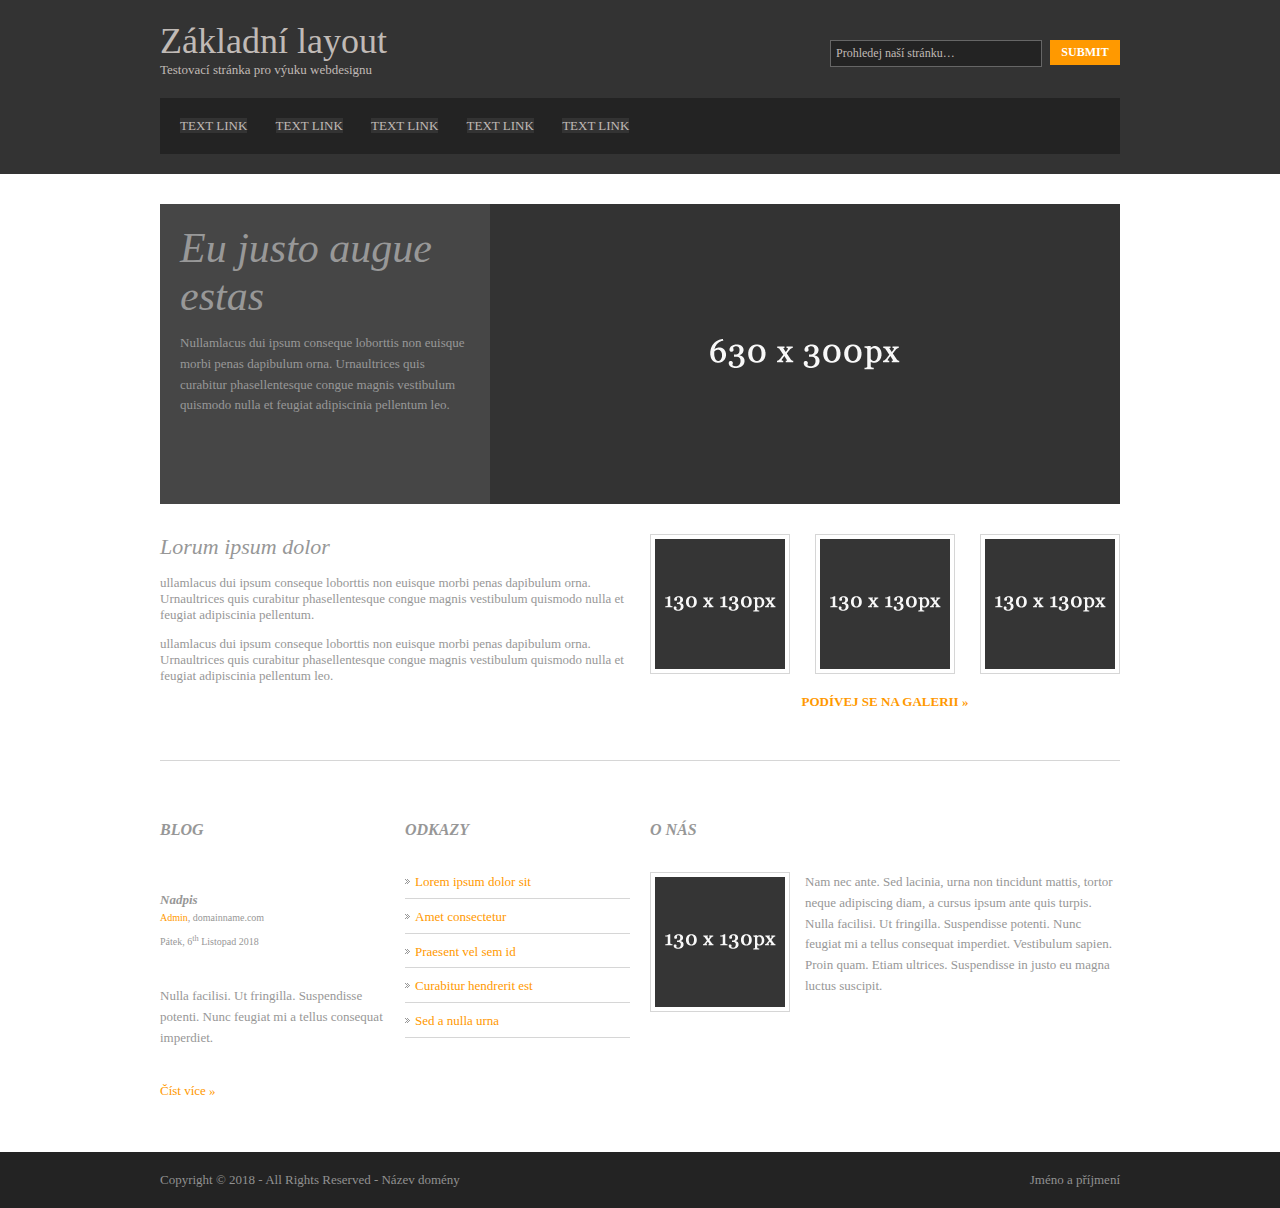
==== design_filmino/index.html @ d24d4d77 "filmino, react project setup" ====
<!DOCTYPE html>
<html lang="cz" dir="ltr">
<head>
  <title>Základní layout</title>
  <meta charset="UTF-8">
  <link rel="stylesheet" href="styles/layout.css" type="text/css">
  <!--[if lt IE 9]><script src="scripts/html5shiv.js"></script><![endif]-->
</head>
<body>
<div class="wrapper row1">
  <header id="header" class="clear">
    <div id="hgroup">
      <h1><a href="#">Základní layout</a></h1>
      <h2>Testovací stránka pro výuku webdesignu</h2>
    </div>
    <form action="#" method="post">
      <fieldset>
        <legend>Hledat:</legend>
        <input type="text" value="Prohledej naší stránku&hellip;" onFocus="this.value=(this.value=='Prohledej naší stránku&hellip;')? '' : this.value ;">
        <input type="submit" id="sf_submit" value="submit">
      </fieldset>
    </form>
    <nav>
      <ul>
        <li><a href="#">Text Link</a></li>
        <li><a href="#">Text Link</a></li>
        <li><a href="#">Text Link</a></li>
        <li><a href="#">Text Link</a></li>
        <li class="last"><a href="#">Text Link</a></li>
      </ul>
    </nav>
  </header>
</div>
<!-- obsah -->
<div class="wrapper row2">
  <div id="container" class="clear">
    <!-- slider -->
    <section id="slider" class="clear">
      <figure><img src="images/demo/630x300.gif" alt="">
        <figcaption>
          <h2>Eu justo augue estas</h2>
          <p>Nullamlacus dui ipsum conseque loborttis non euisque morbi penas dapibulum orna. Urnaultrices quis curabitur phasellentesque congue magnis vestibulum quismodo nulla et feugiat adipiscinia pellentum leo.</p>
          <footer class="more"><a href="#">Číst více &raquo;</a></footer>
        </figcaption>
      </figure>
    </section>
    <!-- hlavní obsah -->
    <div id="intro">
      <section class="clear">
        <!-- článek 1 -->
        <article class="two_quarter">
          <h2>Lorum ipsum dolor</h2>
          <p>ullamlacus dui ipsum conseque loborttis non euisque morbi penas dapibulum orna. Urnaultrices quis curabitur phasellentesque congue magnis vestibulum quismodo nulla et feugiat adipiscinia pellentum. </p>
          <p>ullamlacus dui ipsum conseque loborttis non euisque morbi penas dapibulum orna. Urnaultrices quis curabitur phasellentesque congue magnis vestibulum quismodo nulla et feugiat adipiscinia pellentum leo.</p>
        </article>
        <!-- článek 2 -->
        <article class="two_quarter lastbox">
          <figure>
            <ul class="clear">
              <li><a href="#"><img src="images/demo/130x130.gif" width="130" height="130" alt=""></a></li>
              <li><a href="#"><img src="images/demo/130x130.gif" width="130" height="130" alt=""></a></li>
              <li class="last"><a href="#"><img src="images/demo/130x130.gif" width="130" height="130" alt=""></a></li>
            </ul>
            <figcaption><a href="#">Podívej se na galerii &raquo;</a></figcaption>
          </figure>
        </article>
      </section>
    </div>
    <!-- ########################################################################################## -->
    <!-- ########################################################################################## -->
    <!-- ########################################################################################## -->
    <!-- ########################################################################################## -->
    <div id="homepage" class="last clear">
      <section class="one_quarter">
        <h2 class="title">Blog</h2>
        <article>
          <header>
            <h2>Nadpis</h2>
            <address>
            <a href="#">Admin</a>, domainname.com
            </address>
            <time datetime="2000-04-06">Pátek, 6<sup>th</sup> Listopad 2018</time>
          </header>
          <p>Nulla facilisi. Ut fringilla. Suspendisse potenti. Nunc feugiat mi a tellus consequat imperdiet.</p>
          <footer class="more"><a href="#">Číst více &raquo;</a></footer>
        </article>
      </section>
      <section class="one_quarter">
        <h2 class="title">Odkazy</h2>
        <nav>
          <ul>
            <li><a href="#">Lorem ipsum dolor sit</a></li>
            <li><a href="#">Amet consectetur</a></li>
            <li><a href="#">Praesent vel sem id</a></li>
            <li><a href="#">Curabitur hendrerit est</a></li>
            <li class="last"><a href="#">Sed a nulla urna</a></li>
          </ul>
        </nav>
      </section>
      <section class="two_quarter lastbox">
        <h2 class="title">O Nás</h2>
        <img class="imgl" src="images/demo/130x130.gif" width="130" height="130" alt="">
        <p>Nam nec ante. Sed lacinia, urna non tincidunt mattis, tortor neque adipiscing diam, a cursus ipsum ante quis turpis. Nulla facilisi. Ut fringilla. Suspendisse potenti. Nunc feugiat mi a tellus consequat imperdiet. Vestibulum sapien. Proin quam. Etiam ultrices. Suspendisse in justo eu magna luctus suscipit.</p>
        <footer class="more"><a href="#">Číst více &raquo;</a></footer>
      </section>
    </div>
    <!-- / obsah těla -->
  </div>
</div>
<!-- Patička -->
<div class="wrapper row3">
  <footer id="footer" class="clear">
    <p class="fl_left">Copyright &copy; 2018 - All Rights Reserved - <a href="#">Název domény</a></p>
    <p class="fl_right">Jméno a příjmení</p>
  </footer>
</div>
</body>
</html>
---- design_filmino/styles/layout.css ----
body {
  color:#919191;
  background-color:#232323;
  font-size:13px;
  font-family:Georgia, "Times New Roman", Times, serif;
  margin:0;
  padding:0;
  overflow-x: hidden;
}

.clear:after {
  content:".";
  display:block; 
  height:0; 
  clear:both; 
  visibility:hidden; 
  line-height:0;
}
.clear {
  display:block; 
  clear:both;
}
html[xmlns] .clear {
  display:block;
}
* html .clear {
  height:1%;
}

a {
  outline:none; 
  text-decoration:none;
}

code {
  font-weight:normal; 
  font-style:normal; 
  font-family:Georgia, "Times New Roman", Times, serif;
}

.fl_left {
  float:left;
}
.fl_right {
  float:right;
}

img {
  margin:0; 
  padding:0; 
  border:none; 
  line-height:normal; 
  vertical-align:middle;
}
.imgholder, .imgl, .imgr {
  padding:4px; 
  border:1px solid #D6D6D6; 
  text-align:center;
}
.imgl {
  float:left; 
  margin:0 15px 15px 0; 
  clear:left;
}
.imgr {
  float:right; 
  margin:0 0 15px 15px; 
  clear:right;
}

/*----------------------------------------------HTML 5 přepisy - na toto se nezaměřujte-------------------------------------*/

address, article, aside, figcaption, figure, footer, header, nav, section {
  display:block; 
  margin:0; 
  padding:0;
}

q {
  display:block; 
  padding:0 10px 8px 10px; 
  color:#979797; 
  background-color:#ECECEC; 
  font-style:italic; 
  line-height:normal;
}
q:before {
  content:'� '; 
  font-size:26px;
}
q:after {
  content:' �'; 
  font-size:26px; 
  line-height:0;
}

/* ----------------------------------------------Obal-------------------------------------*/

div.wrapper {
  display:block; 
  width:100%; 
  margin:0; 
  padding:0; 
  text-align:left;
}

.row1, .row1 a {
  color:#C0BAB6; 
  background-color:#333333;
}
.row2 {
  color:#979797; 
  background-color:#FFFFFF;
}
.row2 a {
  color:#FF9900; 
  background-color:#FFFFFF;
}
.row3, .row3 a {
  color:#919191; 
  background-color:#232323;
}

/*----------------------------------------------Základní nastavení prvků na webu-------------------------------------*/

header, #container, footer {
  display:block; 
  width:960px; 
  margin:0 auto;
}

nav ul {
  margin:0; 
  padding:0; 
  list-style:none;
}

h1, h2, h3, h4, h5, h6 {
  margin:0; 
  padding:0; 
  font-size:22px; 
  font-weight:normal; 
  font-style:italic; 
  line-height:normal;
}

address {
  font-style:normal;
}

blockquote, q {
  display:block; 
  padding:8px 10px; 
  color:#979797; 
  background-color:#ECECEC; 
  font-style:italic; 
  line-height:normal;
}
blockquote:before, q:before {
  content:'� '; 
  font-size:26px;
}
blockquote:after, q:after {
  content:' �'; 
  font-size:26px; 
  line-height:0;
}

form, fieldset, legend {
  margin:0; 
  padding:0; 
  border:none;
}
legend {
  display:none;
}
input, textarea, select {
  font-size:12px; 
  font-family:Georgia,"Times New Roman",Times,serif;
}

.one_quarter, .two_quarter, .three_quarter, .four_quarter {
  display:block; 
  float:left; 
  margin:0 20px 0 0;
}
.one_quarter {
  width:225px;
}
.two_quarter {
  width:470px;
}
.three_quarter {
  width:715px;
}
.four_quarter {
  width:960px; 
  float:none; 
  margin-right:0; 
  clear:both;
}

.one_third, .two_third, .three_third {
  display:block; 
  float:left; 
  margin:0 30px 0 0;
}
.one_third {
  width:300px;
}
.two_third {
  width:630px;
}
.three_third {
  width:960px; 
  float:none; 
  margin-right:0; 
  clear:both;
}

.lastbox {
  margin-right:0;
}

/*----------------------------------------------Hlavička-------------------------------------*/

header {
  padding:20px 0;
}

header #hgroup {
  float:left; 
  margin:0 0 20px 0;
}
header #hgroup h1, 
header #hgroup h2 {
  font-weight:normal; 
  font-style:normal; 
  text-transform:none;
}
header #hgroup h1 {
  font-size:36px;
}
header #hgroup h2 {
  font-size:13px;
}

header form {
  display:block; 
  width:290px; 
  float:right; 
  margin:20px 0; 
  padding:0;
}
header form input {
  display:block; 
  float:left; 
  width:200px;
  margin:0; 
  padding:5px; 
  color:#C0BAB6; 
  background-color:#232323; 
  border:1px solid #666666;
}
header form #sf_submit {
  display:block; 
  float:right; 
  width:70px; 
  font-size:12px; 
  font-weight:bold; 
  text-transform:uppercase; 
  color:#FFFFFF; 
  background-color:#FF9900; 
  border:none; 
  cursor:pointer;
}

header nav {
  display:block; 
  width:100%; 
  margin:0; 
  padding:20px 0; 
  color:#C0BAB6; 
  background-color:#232323; 
  clear:both;
}
header nav ul {
  padding:0 20px;
}
header nav li {
  display:inline; 
  margin-right:25px; 
  text-transform:uppercase;
}
header nav li.last {
  margin-right:0;
}
header nav li a {
  color:#C0BAB6; 
  background-color:#232323;
}
header nav li a:hover {
  color:#FF9900; 
  background-color:#232323;
} 

/*----------------------------------------------Obsah-------------------------------------*/

#container {
  padding:30px 0;
}
#container section {
  display:block; 
  margin-bottom:30px; 
  padding:0;
}
#container .last {
  margin:0;
}
#container .more {
  text-align:right;
}

/* ------Slider-----*/

#container #slider {
  width:100%;
}
#container #slider figure {}
#container #slider figure img {
  float:right; 
  width:630px; 
  height:300px;
}
#container #slider figure figcaption {
  display:block; 
  float:left; 
  width:290px; 
  height:260px; 
  padding:20px; 
  overflow:hidden; 
  color:#989898; 
  background-color:#464646; 
  line-height:1.6em;
}
#container #slider figure figcaption a {
  color:#FF9900; 
  background-color:#464646;
}
#container #slider figure h2 {
  font-size:42px; 
  font-weight:normal; 
  font-style:italic; 
  text-transform:none;
}
#container #slider figure footer{}

/* ------Hlavní obsah-----*/

#container #intro {
  width:100%; 
  margin-bottom:60px; 
  padding-bottom:20px; 
  border-bottom:1px solid #D6D6D6;
}
#container #intro section {
  width:100%;
}
#container #intro section article {}
#container #intro section article h2 {
  margin-bottom:15px;
}
#container #intro section article p {}
#container #intro section article figure ul {
  display:block; 
  width:100%; 
  margin:0; 
  padding:0; 
  list-style:none;
}
#container #intro section article figure ul li {
  display:inline-block; 
  float:left; 
  margin:0 25px 0 0;
}
#container #intro section article figure ul li.last {
  margin:0;
}
#container #intro section article figure ul li img {
  width:130px; 
  height:130px; 
  margin:0; 
  padding:4px; 
  border:1px solid #D6D6D6;
}
#container #intro section article figure figcaption {
  display:block; 
  width:100%; 
  margin-top:20px; 
  clear:both; 
  text-align:center; 
  text-transform:uppercase; 
  font-weight:bold;
}

#container #homepage {
  display:block; 
  width:100%; 
  line-height:1.6em;
}
#container #homepage section {
  margin-bottom:0;
}
#container #homepage section h2.title {
  margin:0 0 25px 0; 
  padding:0 0 8px 0; 
  font-size:16px; 
  font-weight:bold; 
  text-transform:uppercase;
}
#container #homepage section footer {
  clear:both;
}

/* ------Blog-----*/

#container #homepage section article header h2 {
  font-size:13px; 
  font-weight:bold;
}
#container #homepage section article address, #container #homepage section article time {
  font-size:10px; 
  font-style:normal;
}
#container #homepage section article footer {
  text-align:left;
}

/* ------Odkazy-----*/

#container #homepage section nav li {
  margin:0 0 8px 0; 
  padding:0 0 5px 0; 
  border-bottom:1px solid #D6D6D6;
}
#container #homepage section nav li.last {
  margin:0;
}
#container #homepage section nav a {
  padding:0 0 0 10px; 
  background:url("../images/arrow.gif") left center no-repeat;
}

/*----------------------------------------------Patička-------------------------------------*/

footer {
  padding:20px 0;
}
footer p {
  margin:0; padding:0;
}
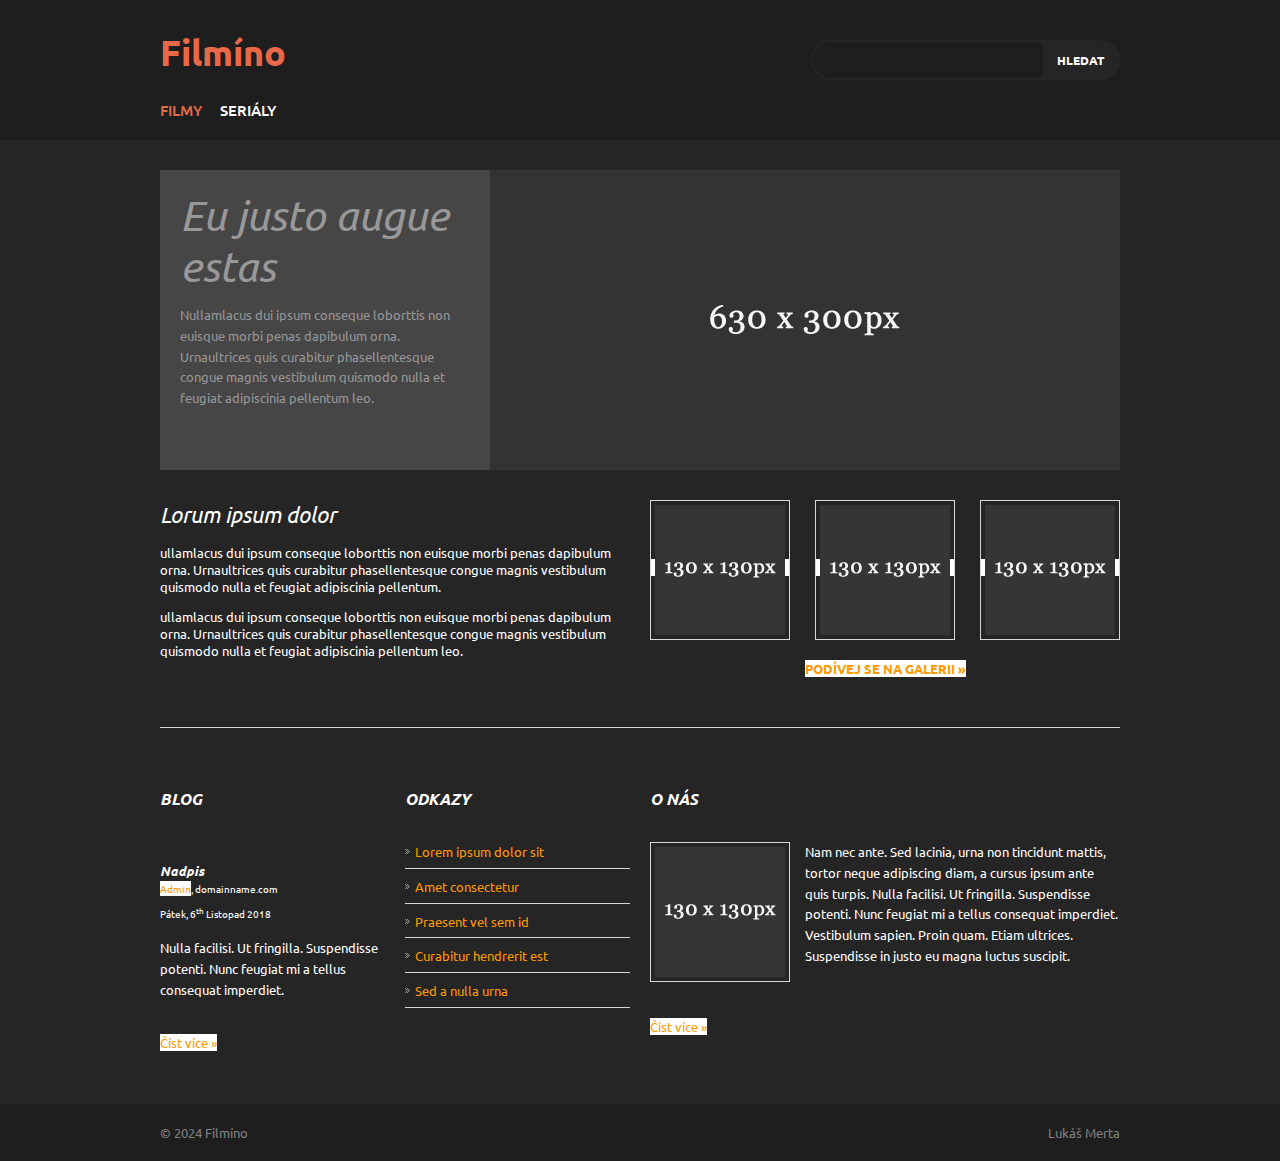
==== commit 89380ae8: "filmino design" ====
--- a/design_filmino/index.html
+++ b/design_filmino/index.html
@@ -1,32 +1,33 @@
 <!DOCTYPE html>
 <html lang="cz" dir="ltr">
 <head>
-  <title>Základní layout</title>
   <meta charset="UTF-8">
+
+  <link rel="preconnect" href="https://fonts.googleapis.com">
+  <link rel="preconnect" href="https://fonts.gstatic.com" crossorigin>
+  <link href="https://fonts.googleapis.com/css2?family=Ubuntu:ital,wght@0,300;0,400;0,500;0,700;1,300;1,400;1,500;1,700&display=swap" rel="stylesheet">
+
+  <title>Filmino - design</title>
+
   <link rel="stylesheet" href="styles/layout.css" type="text/css">
-  <!--[if lt IE 9]><script src="scripts/html5shiv.js"></script><![endif]-->
 </head>
 <body>
 <div class="wrapper row1">
   <header id="header" class="clear">
     <div id="hgroup">
-      <h1><a href="#">Základní layout</a></h1>
-      <h2>Testovací stránka pro výuku webdesignu</h2>
+      <h1><a href="#">Filmíno</a></h1>
     </div>
     <form action="#" method="post">
       <fieldset>
         <legend>Hledat:</legend>
-        <input type="text" value="Prohledej naší stránku&hellip;" onFocus="this.value=(this.value=='Prohledej naší stránku&hellip;')? '' : this.value ;">
-        <input type="submit" id="sf_submit" value="submit">
+        <input type="text" placeholder="">
+        <input type="submit" id="sf_submit" value="Hledat">
       </fieldset>
     </form>
     <nav>
       <ul>
-        <li><a href="#">Text Link</a></li>
-        <li><a href="#">Text Link</a></li>
-        <li><a href="#">Text Link</a></li>
-        <li><a href="#">Text Link</a></li>
-        <li class="last"><a href="#">Text Link</a></li>
+        <li><a href="#" style="color: var(--c4);">Filmy</a></li>
+        <li class="last"><a href="#">Seriály</a></li>
       </ul>
     </nav>
   </header>
@@ -110,8 +111,8 @@
 <!-- Patička -->
 <div class="wrapper row3">
   <footer id="footer" class="clear">
-    <p class="fl_left">Copyright &copy; 2018 - All Rights Reserved - <a href="#">Název domény</a></p>
-    <p class="fl_right">Jméno a příjmení</p>
+    <p class="fl_left">&copy; 2024 Filmíno</p>
+    <p class="fl_right">Lukáš Merta</p>
   </footer>
 </div>
 </body>
--- a/design_filmino/styles/layout.css
+++ b/design_filmino/styles/layout.css
@@ -1,11 +1,17 @@
 body {
-  color:#919191;
-  background-color:#232323;
-  font-size:13px;
-  font-family:Georgia, "Times New Roman", Times, serif;
+  color: var(--c1);
+  background-color: var(--c3);
+  font-size: 13px;
+  font-family: var(--f1);
   margin:0;
   padding:0;
   overflow-x: hidden;
+
+  --f1: "Ubuntu";
+  --c1: #FFFFFF;
+  --c2: #1E1E1E;
+  --c3: #252525;
+  --c4: #E96848;
 }
 
 .clear:after {
@@ -94,7 +100,7 @@
   line-height:0;
 }
 
-/* ----------------------------------------------Obal-------------------------------------*/
+/*----------------------------------------------Obal-------------------------------------*/
 
 div.wrapper {
   display:block; 
@@ -105,20 +111,20 @@
 }
 
 .row1, .row1 a {
-  color:#C0BAB6; 
-  background-color:#333333;
+  color: var(--c1);
+  background-color: var(--c2);
 }
 .row2 {
-  color:#979797; 
-  background-color:#FFFFFF;
+  color: var(--c1); 
+  background-color: var(--c3);
 }
 .row2 a {
   color:#FF9900; 
   background-color:#FFFFFF;
 }
 .row3, .row3 a {
-  color:#919191; 
-  background-color:#232323;
+  color: gray; 
+  background-color: var(--c2);
 }
 
 /*----------------------------------------------Základní nastavení prvků na webu-------------------------------------*/
@@ -226,6 +232,7 @@
 
 header {
   padding:20px 0;
+  padding-bottom: 0;
 }
 
 header #hgroup {
@@ -239,7 +246,11 @@
   text-transform:none;
 }
 header #hgroup h1 {
-  font-size:36px;
+  font: 600 36px var(--f1);
+  margin-top: 10px;
+}
+header #hgroup h1 a {
+  color: var(--c4);
 }
 header #hgroup h2 {
   font-size:13px;
@@ -247,31 +258,43 @@
 
 header form {
   display:block; 
-  width:290px; 
+  width: fit-content; 
   float:right; 
   margin:20px 0; 
   padding:0;
 }
 header form input {
+  color: var(--c1); 
+  background-color: var(--c2); 
+  font: 400 12px var(--f1);
   display:block; 
   float:left; 
   width:200px;
   margin:0; 
-  padding:5px; 
-  color:#C0BAB6; 
-  background-color:#232323; 
-  border:1px solid #666666;
+  padding:10px; 
+  padding-left: 20px;
+  border: 2px solid var(--c3);
+  border-radius: 20px;
+  border-top-right-radius: 0;
+  border-bottom-right-radius: 0;
+}
+header form input:focus {
+  outline: none;
 }
 header form #sf_submit {
   display:block; 
   float:right; 
-  width:70px; 
-  font-size:12px; 
+  width: fit-content;
   font-weight:bold; 
   text-transform:uppercase; 
-  color:#FFFFFF; 
-  background-color:#FF9900; 
+  color: var(--c1); 
+  background-color: var(--c3); 
   border:none; 
+  border-radius: 20px;
+  border-top-left-radius: 0;
+  border-bottom-left-radius: 0;
+  padding: 12px;
+  padding-right: 16px;
   cursor:pointer;
 }
 
@@ -280,22 +303,23 @@
   width:100%; 
   margin:0; 
   padding:20px 0; 
+  padding-top: 0;
   color:#C0BAB6; 
-  background-color:#232323; 
   clear:both;
 }
 header nav ul {
-  padding:0 20px;
 }
 header nav li {
+  color: var(--c1);
   display:inline; 
-  margin-right:25px; 
+  margin-right:15px; 
   text-transform:uppercase;
 }
 header nav li.last {
   margin-right:0;
 }
 header nav li a {
+  font: 500 15px var(--f1);
   color:#C0BAB6; 
   background-color:#232323;
 }
@@ -432,7 +456,7 @@
   font-size:10px; 
   font-style:normal;
 }
-#container #homepage section article footer {
+#container #homepage section footer {
   text-align:left;
 }
 
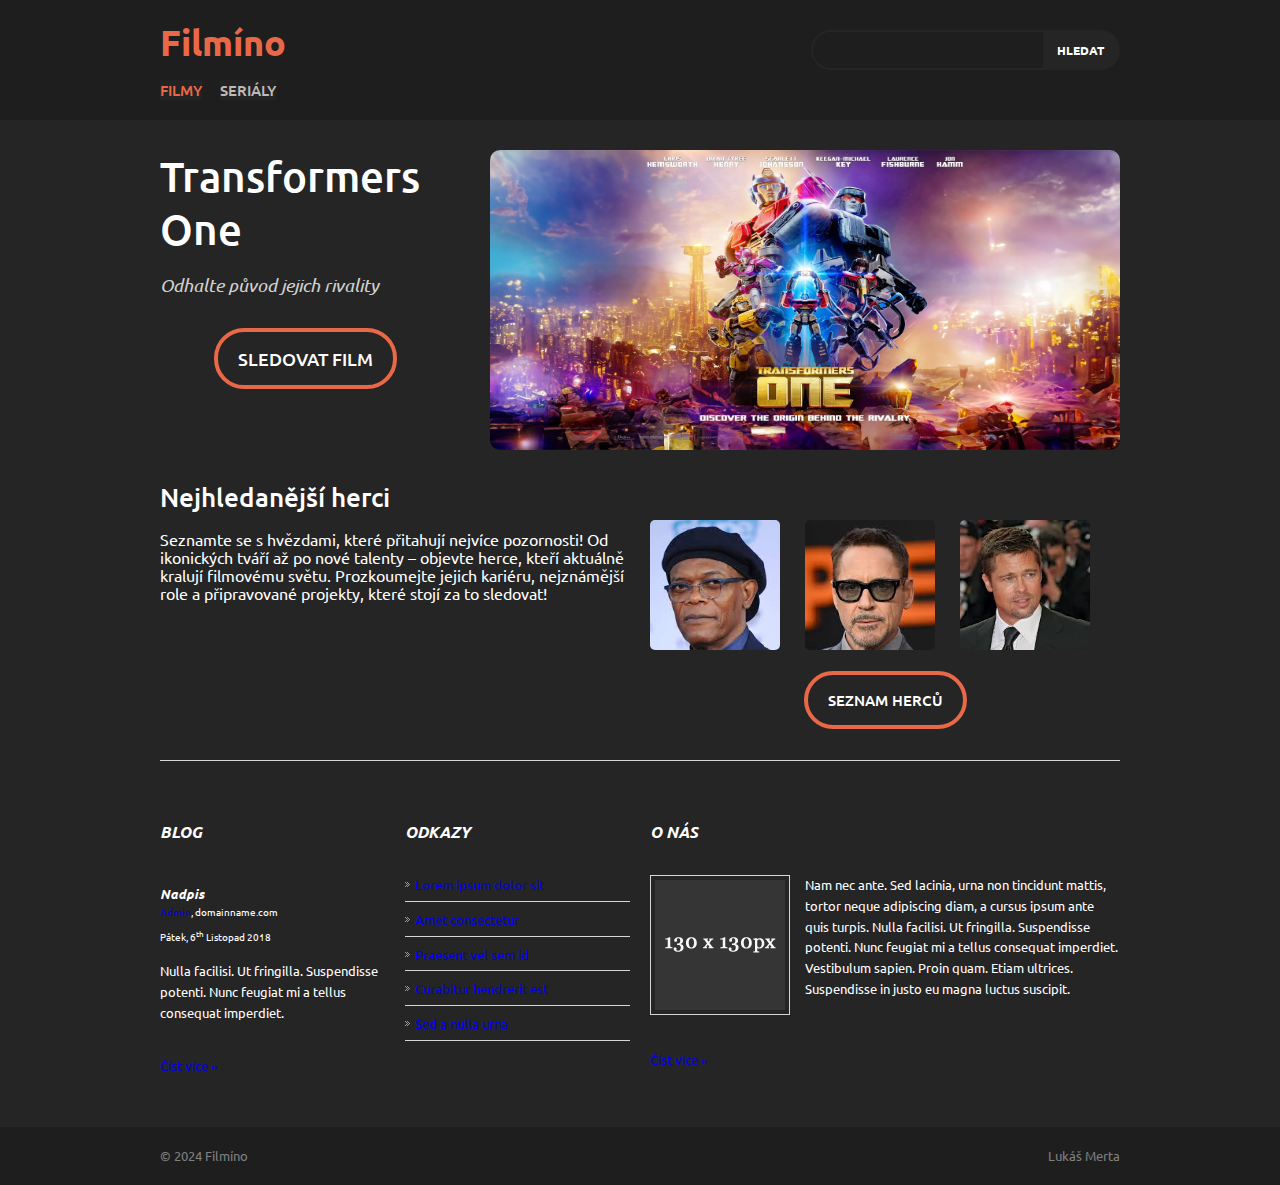
==== commit 4e36d524: "Filmino design" ====
--- a/design_filmino/index.html
+++ b/design_filmino/index.html
@@ -37,11 +37,11 @@
   <div id="container" class="clear">
     <!-- slider -->
     <section id="slider" class="clear">
-      <figure><img src="images/demo/630x300.gif" alt="">
+      <figure><img src="images/main.jpg" alt="">
         <figcaption>
-          <h2>Eu justo augue estas</h2>
-          <p>Nullamlacus dui ipsum conseque loborttis non euisque morbi penas dapibulum orna. Urnaultrices quis curabitur phasellentesque congue magnis vestibulum quismodo nulla et feugiat adipiscinia pellentum leo.</p>
-          <footer class="more"><a href="#">Číst více &raquo;</a></footer>
+          <h2>Transformers One</h2>
+          <p>Odhalte původ jejich rivality</p>
+          <footer class="more"><a href="#" class="filmino-button">SLEDOVAT FILM</a></footer>
         </figcaption>
       </figure>
     </section>
@@ -50,19 +50,18 @@
       <section class="clear">
         <!-- článek 1 -->
         <article class="two_quarter">
-          <h2>Lorum ipsum dolor</h2>
-          <p>ullamlacus dui ipsum conseque loborttis non euisque morbi penas dapibulum orna. Urnaultrices quis curabitur phasellentesque congue magnis vestibulum quismodo nulla et feugiat adipiscinia pellentum. </p>
-          <p>ullamlacus dui ipsum conseque loborttis non euisque morbi penas dapibulum orna. Urnaultrices quis curabitur phasellentesque congue magnis vestibulum quismodo nulla et feugiat adipiscinia pellentum leo.</p>
+          <h2>Nejhledanější herci</h2>
+          <p>Seznamte se s hvězdami, které přitahují nejvíce pozornosti! Od ikonických tváří až po nové talenty – objevte herce, kteří aktuálně kralují filmovému světu. Prozkoumejte jejich kariéru, nejznámější role a připravované projekty, které stojí za to sledovat!</p>
         </article>
         <!-- článek 2 -->
         <article class="two_quarter lastbox">
           <figure>
             <ul class="clear">
-              <li><a href="#"><img src="images/demo/130x130.gif" width="130" height="130" alt=""></a></li>
-              <li><a href="#"><img src="images/demo/130x130.gif" width="130" height="130" alt=""></a></li>
-              <li class="last"><a href="#"><img src="images/demo/130x130.gif" width="130" height="130" alt=""></a></li>
+              <li><a href="#"><img src="images/actor_1.jpg" width="130" height="130" alt=""></a></li>
+              <li><a href="#"><img src="images/actor_2.jpg" width="130" height="130" alt=""></a></li>
+              <li class="last"><a href="#"><img src="images/actor_3.jpg" width="130" height="130" alt=""></a></li>
             </ul>
-            <figcaption><a href="#">Podívej se na galerii &raquo;</a></figcaption>
+            <figcaption><a href="#" class="filmino-button filmino-button-mid">Seznam herců</a></figcaption>
           </figure>
         </article>
       </section>
--- a/design_filmino/styles/layout.css
+++ b/design_filmino/styles/layout.css
@@ -5,6 +5,7 @@
   font-family: var(--f1);
   margin:0;
   padding:0;
+  line-height: 18px;
   overflow-x: hidden;
 
   --f1: "Ubuntu";
@@ -110,7 +111,7 @@
   text-align:left;
 }
 
-.row1, .row1 a {
+.row1{
   color: var(--c1);
   background-color: var(--c2);
 }
@@ -118,10 +119,6 @@
   color: var(--c1); 
   background-color: var(--c3);
 }
-.row2 a {
-  color:#FF9900; 
-  background-color:#FFFFFF;
-}
 .row3, .row3 a {
   color: gray; 
   background-color: var(--c2);
@@ -144,8 +141,7 @@
 h1, h2, h3, h4, h5, h6 {
   margin:0; 
   padding:0; 
-  font-size:22px; 
-  font-weight:normal; 
+  font: 500 26px var(--f1);
   font-style:italic; 
   line-height:normal;
 }
@@ -232,12 +228,12 @@
 
 header {
   padding:20px 0;
+  padding-top: 10px;
   padding-bottom: 0;
 }
 
 header #hgroup {
   float:left; 
-  margin:0 0 20px 0;
 }
 header #hgroup h1, 
 header #hgroup h2 {
@@ -261,6 +257,7 @@
   width: fit-content; 
   float:right; 
   margin:20px 0; 
+  margin-bottom: 10px;
   padding:0;
 }
 header form input {
@@ -302,9 +299,9 @@
   display:block; 
   width:100%; 
   margin:0; 
+  margin-top: -10px;
   padding:20px 0; 
   padding-top: 0;
-  color:#C0BAB6; 
   clear:both;
 }
 header nav ul {
@@ -324,8 +321,7 @@
   background-color:#232323;
 }
 header nav li a:hover {
-  color:#FF9900; 
-  background-color:#232323;
+  opacity: 0.8;
 } 
 
 /*----------------------------------------------Obsah-------------------------------------*/
@@ -355,6 +351,7 @@
   float:right; 
   width:630px; 
   height:300px;
+  border-radius: 10px;
 }
 #container #slider figure figcaption {
   display:block; 
@@ -362,19 +359,46 @@
   width:290px; 
   height:260px; 
   padding:20px; 
+  padding-top: 0;
+  padding-left: 0;
   overflow:hidden; 
   color:#989898; 
-  background-color:#464646; 
   line-height:1.6em;
 }
-#container #slider figure figcaption a {
-  color:#FF9900; 
-  background-color:#464646;
+#container #slider figure figcaption footer {
+  width: fit-content;
+  margin-top: 30px !important;
+}
+#container #slider figure figcaption a,
+.filmino-button {
+  color: var(--c1); 
+  background-color: var(--c3);
+  font: 500 18px var(--f1);
+  border: 4px solid var(--c4);
+  border-radius: 30px;
+  padding: 15px 20px;
+  transition: .12s;
+}
+.filmino-button:hover {
+  color: var(--c2) !important;
+  background-color: var(--c4) !important;
+}
+.filmino-button-mid {
+  color: inherit !important;
+  background-color: inherit !important;
+  font-size: 15px;
 }
 #container #slider figure h2 {
-  font-size:42px; 
-  font-weight:normal; 
-  font-style:italic; 
+  color: var(--c1);
+  font: 500 42px var(--f1);
+  font-style: normal; 
+  text-transform:none;
+}
+#container #slider figure p {
+  color: var(--c1);
+  opacity: 0.8;
+  font: 500 18px var(--f1);
+  font-style: italic;
   text-transform:none;
 }
 #container #slider figure footer{}
@@ -392,9 +416,16 @@
 }
 #container #intro section article {}
 #container #intro section article h2 {
+  color: var(--c1);
+  font: 500 26px var(--f1);
   margin-bottom:15px;
-}
-#container #intro section article p {}
+  font-style: normal;
+}
+#container #intro section article p {
+  color: var(--c1);
+  font: 400 16px var(--f1);
+  line-height: 18px;
+}
 #container #intro section article figure ul {
   display:block; 
   width:100%; 
@@ -414,13 +445,19 @@
   width:130px; 
   height:130px; 
   margin:0; 
-  padding:4px; 
-  border:1px solid #D6D6D6;
+  margin-top: 40px;
+  border-radius: 5px;
+  object-fit: cover;
+  object-position: top;
+  transition: .12s;
+}
+#container #intro section article figure ul li img:hover {
+  scale: 0.95;
 }
 #container #intro section article figure figcaption {
   display:block; 
   width:100%; 
-  margin-top:20px; 
+  margin-top:40px; 
   clear:both; 
   text-align:center; 
   text-transform:uppercase; 
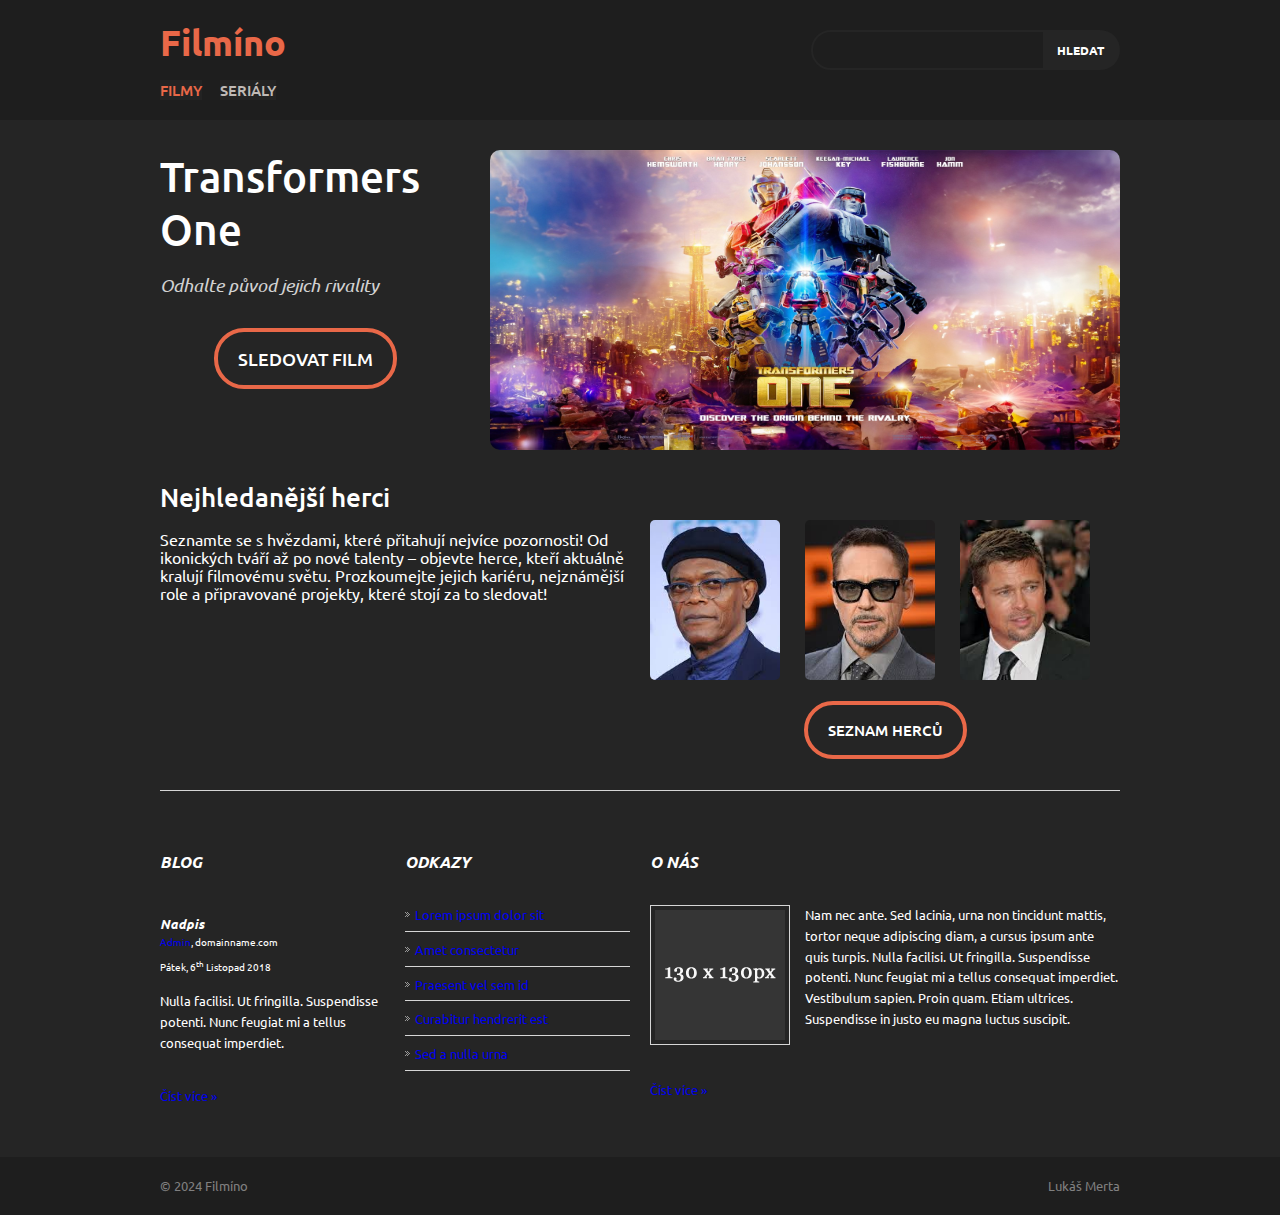
==== commit 7f809c53: "Filmino links" ====
--- a/design_filmino/index.html
+++ b/design_filmino/index.html
@@ -15,7 +15,7 @@
 <div class="wrapper row1">
   <header id="header" class="clear">
     <div id="hgroup">
-      <h1><a href="#">Filmíno</a></h1>
+      <h1><a href="https://merta.soskolin.eu/vlastni/filmino/filmy">Filmíno</a></h1>
     </div>
     <form action="#" method="post">
       <fieldset>
@@ -26,8 +26,8 @@
     </form>
     <nav>
       <ul>
-        <li><a href="#" style="color: var(--c4);">Filmy</a></li>
-        <li class="last"><a href="#">Seriály</a></li>
+        <li><a href="https://merta.soskolin.eu/vlastni/filmino/filmy/" style="color: var(--c4);">Filmy</a></li>
+        <li class="last"><a href="https://merta.soskolin.eu/vlastni/filmino/serialy/">Seriály</a></li>
       </ul>
     </nav>
   </header>
@@ -41,7 +41,7 @@
         <figcaption>
           <h2>Transformers One</h2>
           <p>Odhalte původ jejich rivality</p>
-          <footer class="more"><a href="#" class="filmino-button">SLEDOVAT FILM</a></footer>
+          <footer class="more"><a href="https://merta.soskolin.eu/vlastni/filmino/filmy/video.html?id=698687" class="filmino-button">SLEDOVAT FILM</a></footer>
         </figcaption>
       </figure>
     </section>
@@ -57,11 +57,11 @@
         <article class="two_quarter lastbox">
           <figure>
             <ul class="clear">
-              <li><a href="#"><img src="images/actor_1.jpg" width="130" height="130" alt=""></a></li>
-              <li><a href="#"><img src="images/actor_2.jpg" width="130" height="130" alt=""></a></li>
-              <li class="last"><a href="#"><img src="images/actor_3.jpg" width="130" height="130" alt=""></a></li>
+              <li><a href="https://merta.soskolin.eu/vlastni/filmino/filmy/herec.html?id=2231"><img src="images/actor_1.jpg" width="130" height="130" alt=""></a></li>
+              <li><a href="https://merta.soskolin.eu/vlastni/filmino/filmy/herec.html?id=3223"><img src="images/actor_2.jpg" width="130" height="130" alt=""></a></li>
+              <li class="last"><a href="https://merta.soskolin.eu/vlastni/filmino/filmy/herec.html?id=287"><img src="images/actor_3.jpg" width="130" height="130" alt=""></a></li>
             </ul>
-            <figcaption><a href="#" class="filmino-button filmino-button-mid">Seznam herců</a></figcaption>
+            <figcaption><a href="https://merta.soskolin.eu/vlastni/filmino/filmy/" class="filmino-button filmino-button-mid">Seznam herců</a></figcaption>
           </figure>
         </article>
       </section>
--- a/design_filmino/styles/layout.css
+++ b/design_filmino/styles/layout.css
@@ -443,7 +443,7 @@
 }
 #container #intro section article figure ul li img {
   width:130px; 
-  height:130px; 
+  height:160px; 
   margin:0; 
   margin-top: 40px;
   border-radius: 5px;
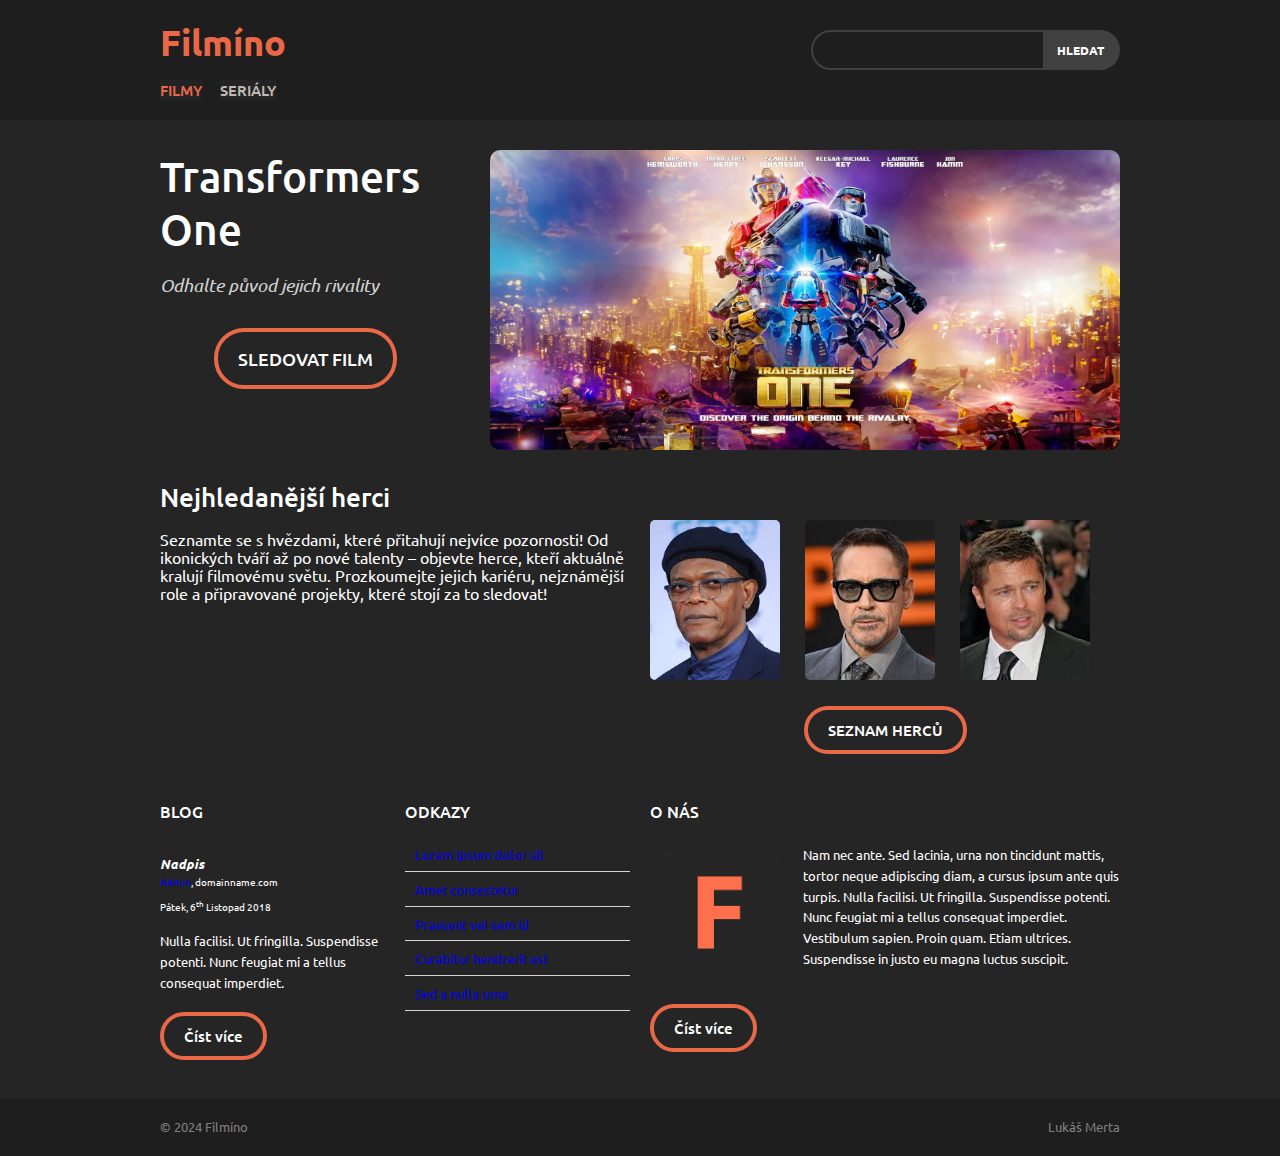
==== commit 7c1b4f6d: "Filmino design" ====
--- a/design_filmino/index.html
+++ b/design_filmino/index.html
@@ -82,7 +82,7 @@
             <time datetime="2000-04-06">Pátek, 6<sup>th</sup> Listopad 2018</time>
           </header>
           <p>Nulla facilisi. Ut fringilla. Suspendisse potenti. Nunc feugiat mi a tellus consequat imperdiet.</p>
-          <footer class="more"><a href="#">Číst více &raquo;</a></footer>
+          <footer class="more"><a href="#" class="filmino-button filmino-button-mid">Číst více</a></footer>
         </article>
       </section>
       <section class="one_quarter">
@@ -99,9 +99,9 @@
       </section>
       <section class="two_quarter lastbox">
         <h2 class="title">O Nás</h2>
-        <img class="imgl" src="images/demo/130x130.gif" width="130" height="130" alt="">
+        <img class="imgl" src="../images/Filmino_icon_logo.png" width="130" height="130" alt="">
         <p>Nam nec ante. Sed lacinia, urna non tincidunt mattis, tortor neque adipiscing diam, a cursus ipsum ante quis turpis. Nulla facilisi. Ut fringilla. Suspendisse potenti. Nunc feugiat mi a tellus consequat imperdiet. Vestibulum sapien. Proin quam. Etiam ultrices. Suspendisse in justo eu magna luctus suscipit.</p>
-        <footer class="more"><a href="#">Číst více &raquo;</a></footer>
+        <footer class="more"><a href="#" class="filmino-button filmino-button-mid">Číst více</a></footer>
       </section>
     </div>
     <!-- / obsah těla -->
--- a/design_filmino/styles/layout.css
+++ b/design_filmino/styles/layout.css
@@ -61,7 +61,6 @@
 }
 .imgholder, .imgl, .imgr {
   padding:4px; 
-  border:1px solid #D6D6D6; 
   text-align:center;
 }
 .imgl {
@@ -270,7 +269,7 @@
   margin:0; 
   padding:10px; 
   padding-left: 20px;
-  border: 2px solid var(--c3);
+  border: 2px solid rgb(65, 65, 65);
   border-radius: 20px;
   border-top-right-radius: 0;
   border-bottom-right-radius: 0;
@@ -285,7 +284,7 @@
   font-weight:bold; 
   text-transform:uppercase; 
   color: var(--c1); 
-  background-color: var(--c3); 
+  background-color: rgb(65, 65, 65); 
   border:none; 
   border-radius: 20px;
   border-top-left-radius: 0;
@@ -387,6 +386,7 @@
   color: inherit !important;
   background-color: inherit !important;
   font-size: 15px;
+  padding: 10px 20px;
 }
 #container #slider figure h2 {
   color: var(--c1);
@@ -408,8 +408,6 @@
 #container #intro {
   width:100%; 
   margin-bottom:60px; 
-  padding-bottom:20px; 
-  border-bottom:1px solid #D6D6D6;
 }
 #container #intro section {
   width:100%;
@@ -473,10 +471,10 @@
   margin-bottom:0;
 }
 #container #homepage section h2.title {
-  margin:0 0 25px 0; 
+  margin-bottom: 15px;
   padding:0 0 8px 0; 
-  font-size:16px; 
-  font-weight:bold; 
+  font: 500 16px var(--f1);
+  font-style: normal;
   text-transform:uppercase;
 }
 #container #homepage section footer {
@@ -509,7 +507,6 @@
 }
 #container #homepage section nav a {
   padding:0 0 0 10px; 
-  background:url("../images/arrow.gif") left center no-repeat;
 }
 
 /*----------------------------------------------Patička-------------------------------------*/
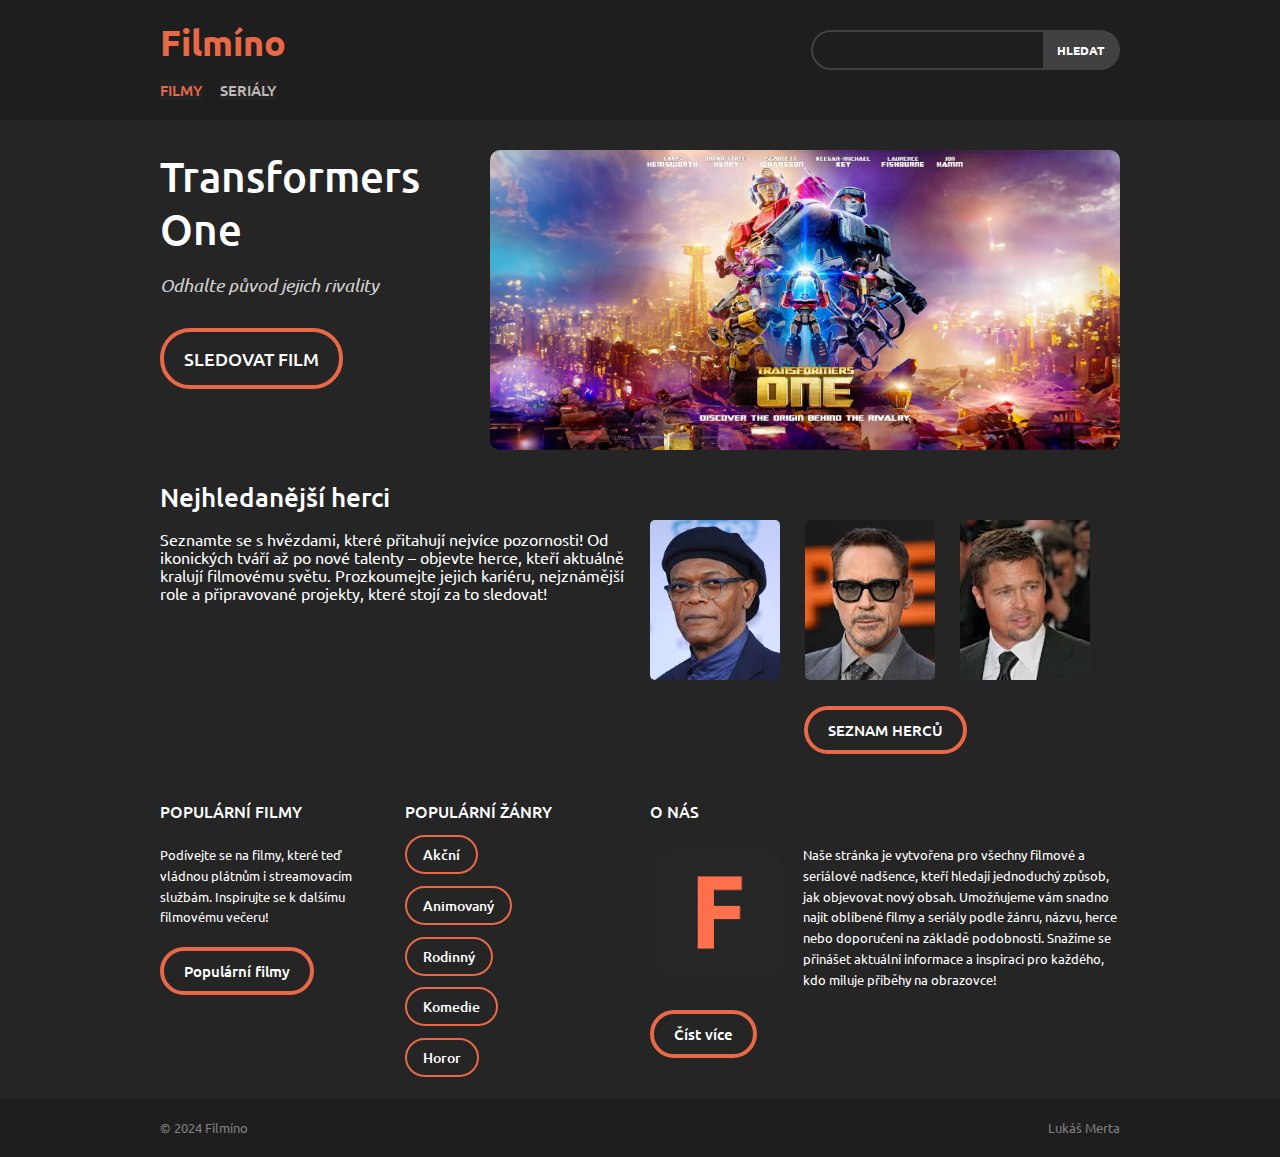
==== commit c9d6c1c0: "Fortnite design" ====
--- a/design_filmino/index.html
+++ b/design_filmino/index.html
@@ -72,35 +72,26 @@
     <!-- ########################################################################################## -->
     <div id="homepage" class="last clear">
       <section class="one_quarter">
-        <h2 class="title">Blog</h2>
-        <article>
-          <header>
-            <h2>Nadpis</h2>
-            <address>
-            <a href="#">Admin</a>, domainname.com
-            </address>
-            <time datetime="2000-04-06">Pátek, 6<sup>th</sup> Listopad 2018</time>
-          </header>
-          <p>Nulla facilisi. Ut fringilla. Suspendisse potenti. Nunc feugiat mi a tellus consequat imperdiet.</p>
-          <footer class="more"><a href="#" class="filmino-button filmino-button-mid">Číst více</a></footer>
-        </article>
+        <h2 class="title">Populární filmy</h2>
+        <p>Podívejte se na filmy, které teď vládnou plátnům i streamovacím službám. Inspirujte se k dalšímu filmovému večeru!</p>
+        <footer class="more"><a href="#" class="filmino-button filmino-button-mid">Populární filmy</a></footer>
       </section>
       <section class="one_quarter">
-        <h2 class="title">Odkazy</h2>
+        <h2 class="title">Populární žánry</h2>
         <nav>
           <ul>
-            <li><a href="#">Lorem ipsum dolor sit</a></li>
-            <li><a href="#">Amet consectetur</a></li>
-            <li><a href="#">Praesent vel sem id</a></li>
-            <li><a href="#">Curabitur hendrerit est</a></li>
-            <li class="last"><a href="#">Sed a nulla urna</a></li>
+            <li><a href="#" class="filmino-button filmino-button-small">Akční</a></li>
+            <li><a href="#" class="filmino-button filmino-button-small">Animovaný</a></li>
+            <li><a href="#" class="filmino-button filmino-button-small">Rodinný</a></li>
+            <li><a href="#" class="filmino-button filmino-button-small">Komedie</a></li>
+            <li class="last"><a href="#" class="filmino-button filmino-button-small">Horor</a></li>
           </ul>
         </nav>
       </section>
       <section class="two_quarter lastbox">
         <h2 class="title">O Nás</h2>
         <img class="imgl" src="../images/Filmino_icon_logo.png" width="130" height="130" alt="">
-        <p>Nam nec ante. Sed lacinia, urna non tincidunt mattis, tortor neque adipiscing diam, a cursus ipsum ante quis turpis. Nulla facilisi. Ut fringilla. Suspendisse potenti. Nunc feugiat mi a tellus consequat imperdiet. Vestibulum sapien. Proin quam. Etiam ultrices. Suspendisse in justo eu magna luctus suscipit.</p>
+        <p>Naše stránka je vytvořena pro všechny filmové a seriálové nadšence, kteří hledají jednoduchý způsob, jak objevovat nový obsah. Umožňujeme vám snadno najít oblíbené filmy a seriály podle žánru, názvu, herce nebo doporučení na základě podobnosti. Snažíme se přinášet aktuální informace a inspiraci pro každého, kdo miluje příběhy na obrazovce!</p>
         <footer class="more"><a href="#" class="filmino-button filmino-button-mid">Číst více</a></footer>
       </section>
     </div>
--- a/design_filmino/styles/layout.css
+++ b/design_filmino/styles/layout.css
@@ -365,8 +365,9 @@
   line-height:1.6em;
 }
 #container #slider figure figcaption footer {
-  width: fit-content;
+  width: 100%;
   margin-top: 30px !important;
+  text-align: start;
 }
 #container #slider figure figcaption a,
 .filmino-button {
@@ -388,6 +389,13 @@
   font-size: 15px;
   padding: 10px 20px;
 }
+.filmino-button-small {
+  color: inherit !important;
+  background-color: inherit !important;
+  font-size: 14px;
+  border-width: 2px;
+  padding: 8px 16px;
+}
 #container #slider figure h2 {
   color: var(--c1);
   font: 500 42px var(--f1);
@@ -498,15 +506,13 @@
 /* ------Odkazy-----*/
 
 #container #homepage section nav li {
-  margin:0 0 8px 0; 
-  padding:0 0 5px 0; 
-  border-bottom:1px solid #D6D6D6;
+  margin-bottom: 30px;
 }
 #container #homepage section nav li.last {
   margin:0;
 }
 #container #homepage section nav a {
-  padding:0 0 0 10px; 
+  
 }
 
 /*----------------------------------------------Patička-------------------------------------*/
